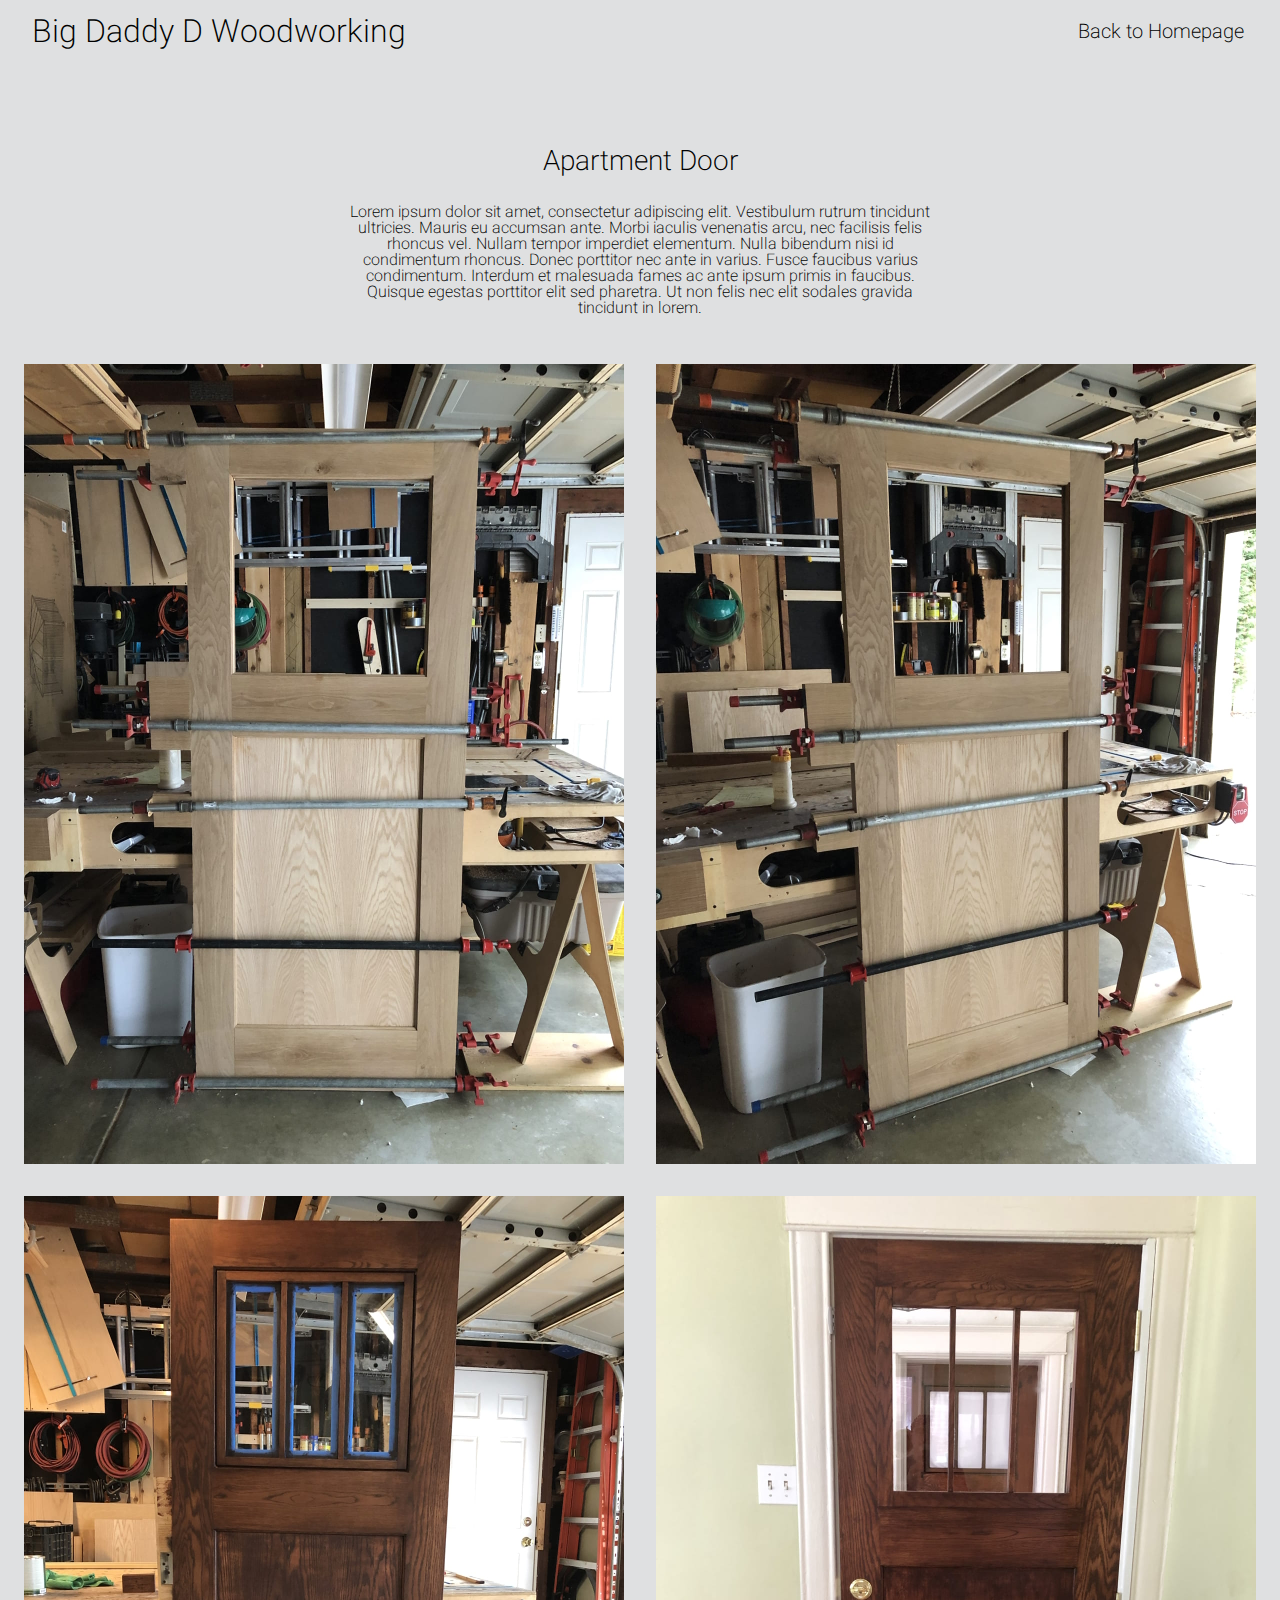
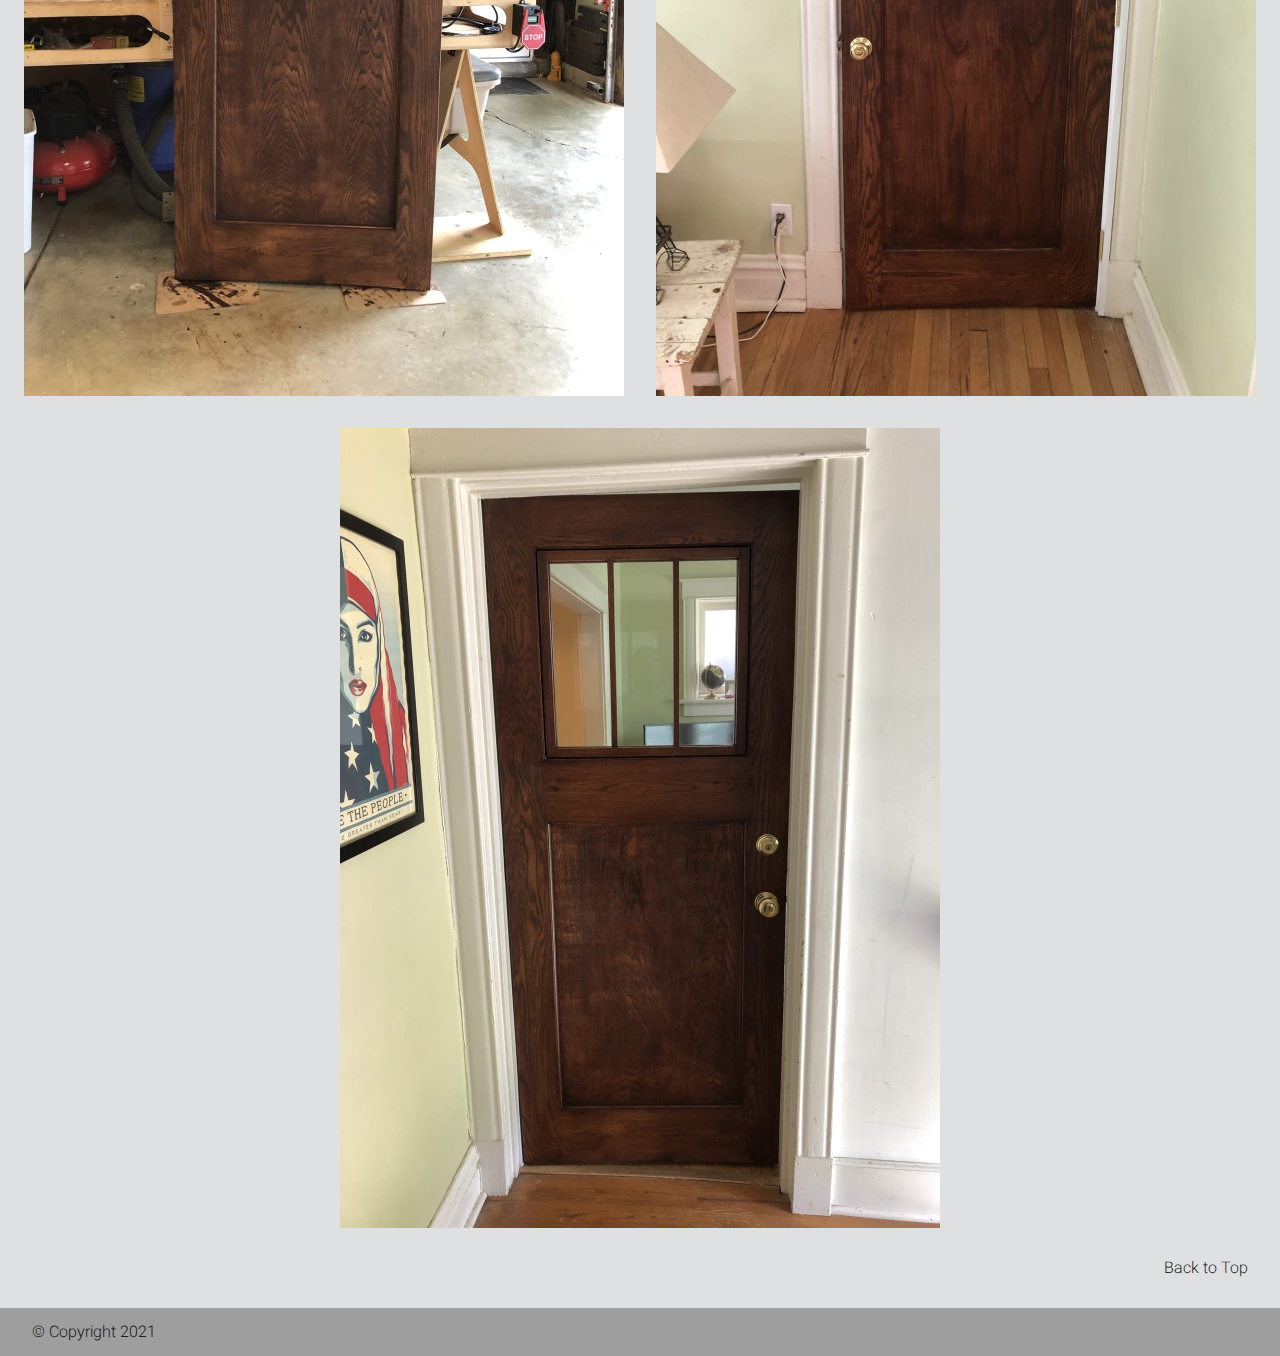
==== aptdoor.html @ bf7a78fa "Revised index.html" ====
<!DOCTYPE html>

<html lang="en">
    <head>
        <meta charset="utf-8">
        <title>Big Daddy D Woodworking</title>
        <link type="text/css" rel="stylesheet" href="main.css">
        <link rel="preconnect" href="https://fonts.gstatic.com">
        <link href="https://fonts.googleapis.com/css2?family=Heebo:wght@100;200;300&display=swap" rel="stylesheet">     
    </head>

    <body>
        
        <!-- <a id="top"></a> gives a link to return back to -->
        <a id="top"></a>
        
        <!-- Heading Container -->
        <div class="headerContainer">
            <header class="header">
                <a href="index.html"><h1>Big Daddy D Woodworking</h1></a>           
            </header>

            <nav>
                <ul>
                    <li id="return"><a href="index.html">Back to Homepage</a></li>
                </ul>
            </nav>
        </div>

        <!-- Beginning of project title and description -->
        <div>
            <h2 class="projectTitle">Apartment Door</h2>

            <p class="description">
                Lorem ipsum dolor sit amet, consectetur adipiscing elit. Vestibulum rutrum tincidunt ultricies. Mauris eu accumsan ante. Morbi iaculis venenatis arcu, nec facilisis felis rhoncus vel. Nullam tempor imperdiet elementum. Nulla bibendum nisi id condimentum rhoncus. Donec porttitor nec ante in varius. Fusce faucibus varius condimentum. Interdum et malesuada fames ac ante ipsum primis in faucibus. Quisque egestas porttitor elit sed pharetra. Ut non felis nec elit sodales gravida tincidunt in lorem.
            </p>
        </div>

        <!-- Image Gallery -->
        <div class="images">
            <img src="images/aptdoor/IMG_0609.jpg" alt="">
            <img src="images/aptdoor/IMG_0611.jpg" alt="">
            <img src="images/aptdoor/IMG_0630.jpg" alt="">
            <img src="images/aptdoor/IMG_0639.jpg" alt="">
            <img src="images/aptdoor/IMG_0640.jpg" alt="">
        </div>

        <!-- Link to top of page -->
        <div class="top">
            <p><a href="#top">Back to Top</a></p>
        </div>
        
        <!-- Footer -->
        <footer>
            <p><small>&copy; Copyright 2021</small></p>
        </footer>

    </body>
</html>
---- main.css ----
/* CSS Reset */

html, body, div, span, applet, object, iframe, h1, h2, h3, h4, h5, h6, p, blockquote, pre, a, abbr, acronym, address, big, cite, code, del, dfn, em, img, ins, kbd, q, s, samp, small, strike, strong, sub, sup, tt, var, b, u, i, center, dl, dt, dd, ol, ul, li, fieldset, form, label, legend, table, caption, tbody, tfoot, thead, tr, th, td, article, aside, canvas, details, embed, figure, figcaption, footer, header, hgroup, menu, nav, output, ruby, section, summary, time, mark, audio, video {
    margin: 0;
    padding: 0;
    border: 0;
    font-size: 100%;
    font: inherit;
    vertical-align: baseline;
}

/* HTML5 display-role reset for older browsers */
article, aside, details, figcaption, figure, footer, header, hgroup, menu, nav, section {
    display: block;
}

body {
    line-height: 1;
}

ol, ul {
    list-style: none;
}

blockquote, q {
    quotes: none;
}

blockquote::before, blockquote::after, q::before, q::after {
    content: "";
    content: none;
}

table {
    border-collapse: collapse;
    border-spacing: 0;
}

/* End of reset */

/* Begin of CSS for site */

body, header, nav, div {
    background-color: #dfe0e1;
    font-weight: 200;
}

h1, h2, nav, ul, li, img, p, .headerContainer, .header, .mainPhotoContainer, .about, .thumbnails, .contact, .logo, footer, .images, .top {
    display: flex;
}

body {
    font-family: 'Heebo', 'Gill Sans', 'Gill Sans MT', 'Trebuchet MS', sans-serif;
}

/* Center Items Vertically */
.about, .about h2, .cur_GalleryDiv, .old_GalleryDiv, .thumbnails, .contact p, .logo img, .description {
    margin-left: auto;
    margin-right: auto;
}

a:link, a:visited {
    text-decoration: none;
    color: black;
}

.headerContainer {
    justify-content: space-between;
    flex-wrap: wrap;
}

.header h1 {
    font-size: 2em;
    padding: 0.50em 0px 0.50em 1em;
}

nav ul {
    list-style-type: none;
    align-items: center;
    padding-right: 1em;
}

nav ul li {
    font-size: 1.25em;
    padding-left: 1em;
    padding-right: 1em;
}

.projectTitle {
    font-size: 1.75em;
    justify-content: center;
    padding: 3em 0em 1em 0em;
}

.description {
    font-size: 1em;
    padding: 0em 0em 2em 0em;
    width: 600px;
    text-align: center;
}

.images {
    flex-wrap: wrap;
    justify-content: center;
    align-items: center;
}

.images img {
    width: 600px;
    height: auto;
    padding: 1em 1em 1em 1em;
}

.mainPhotoContainer img {
    width: 100%;
    height: auto;
}

.about {
    flex-direction: column;
    max-width: 600px;
    text-align: center;
}

.about h2 {
    font-size: 1.75em;
    font-weight: 200;
    line-height: 1.5em;
    padding: 3em 0em 1.5em 0em;
}

.about p {
    font-size: 1.1em;
    padding-top: 1em;
}

hr {
    width: 85%;
    margin-top: 5em;
    margin-bottom: 5em;
}

.cur_GalleryDiv, .old_GalleryDiv {
    background-color: aqua;
    max-width: 820px;
}

.cur_GalleryDiv h2, .old_GalleryDiv h2 {
    font-size: 1.50em;
    font-weight: 200;
}

.old_GalleryDiv {
    background-color: aquamarine;
    max-width: 820px;
}

.old_GalleryDiv h2 {
    font-size
}

.thumbnails {
    flex-wrap: wrap;
    justify-content: center;
    padding: 0em 0em 3em 0em;
}

.thumbnails img {
    width: 200px;
    height: 200px;
    padding: 2px;
}

.contact {
    flex-direction: column;
    text-align: center;
    font-size: 1.25em;
}

.contact p {
    padding: 0.5em 0em 0.5em 0em;
}

.logo img {
    width: 200px;
    height: 200px;
    padding: 2em 0em 3em 0em;
}

.top {
    justify-content: flex-end;
    padding: 1em 2em 2em 0em;
}

footer {
    align-items: center;
    background-color: #9e9e9e;
    width: auto;
    height: 3em;
}

footer p {
    padding-left: 2em;
}
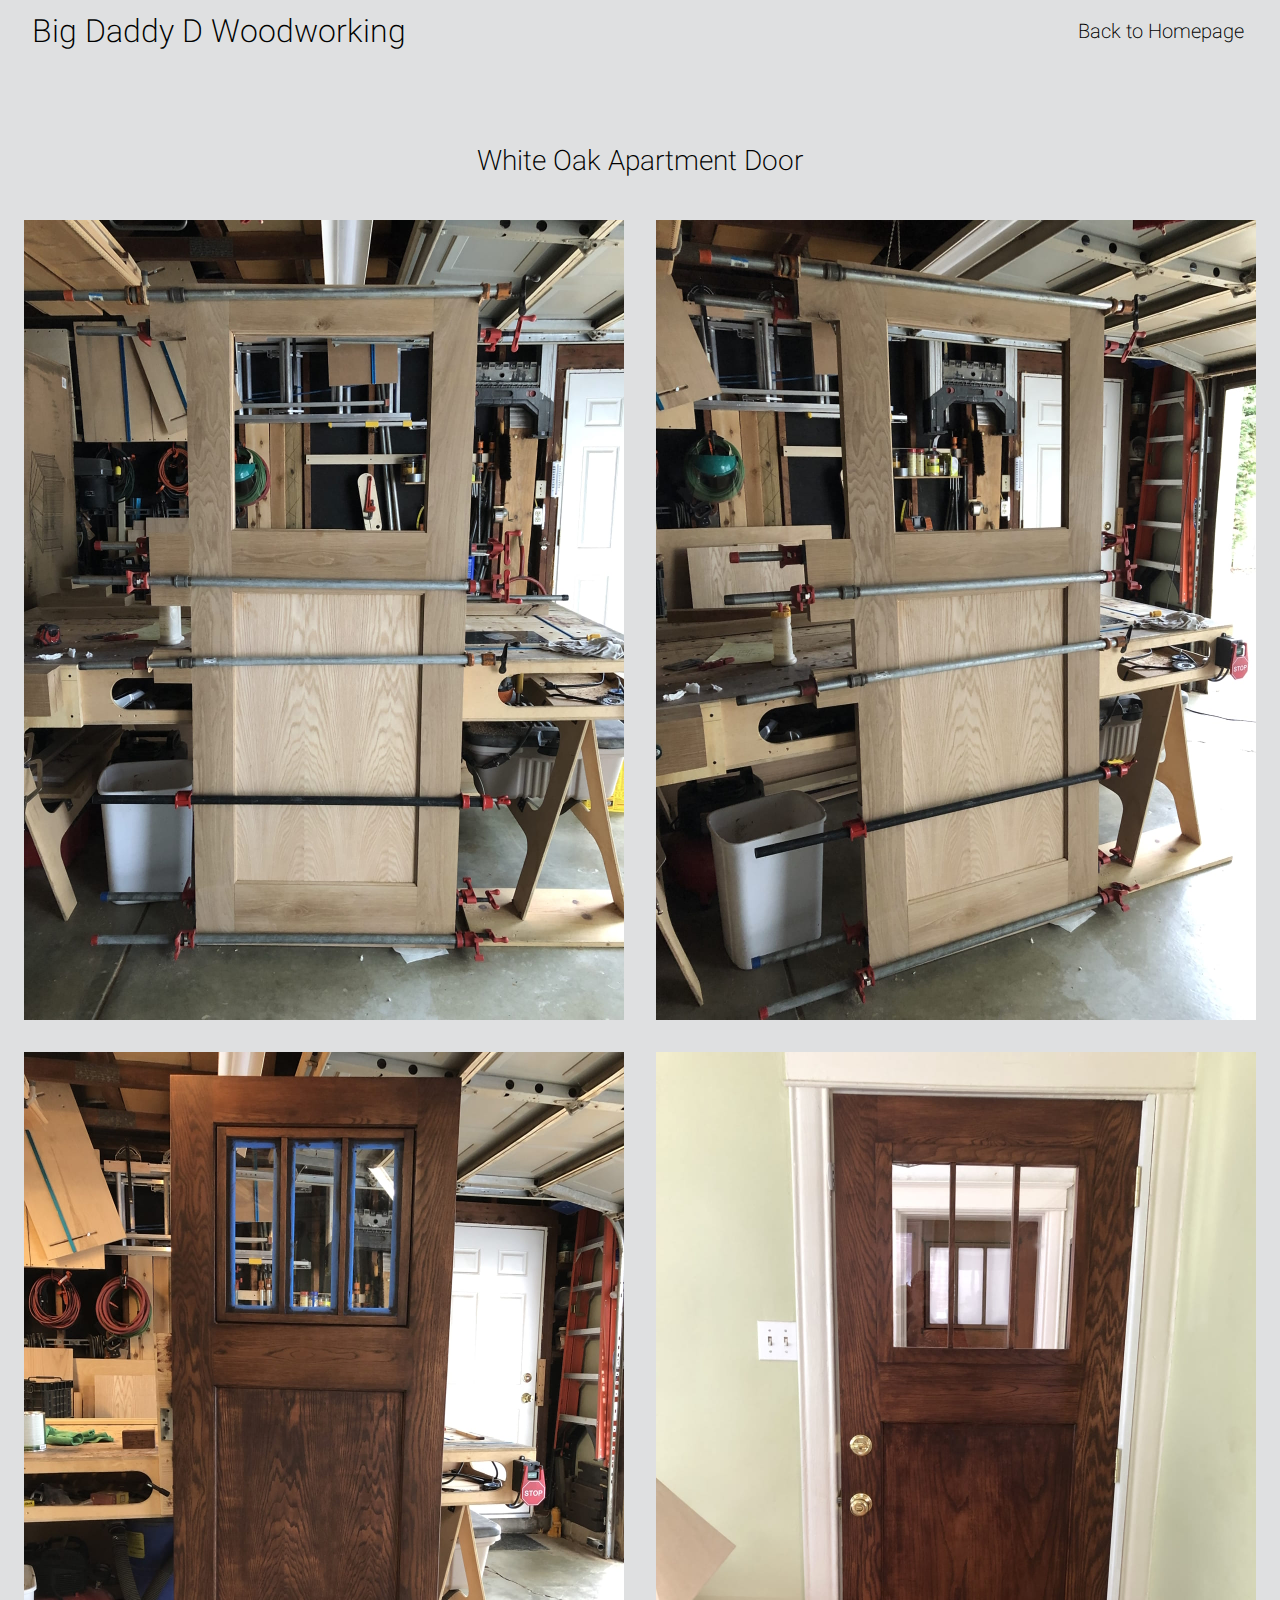
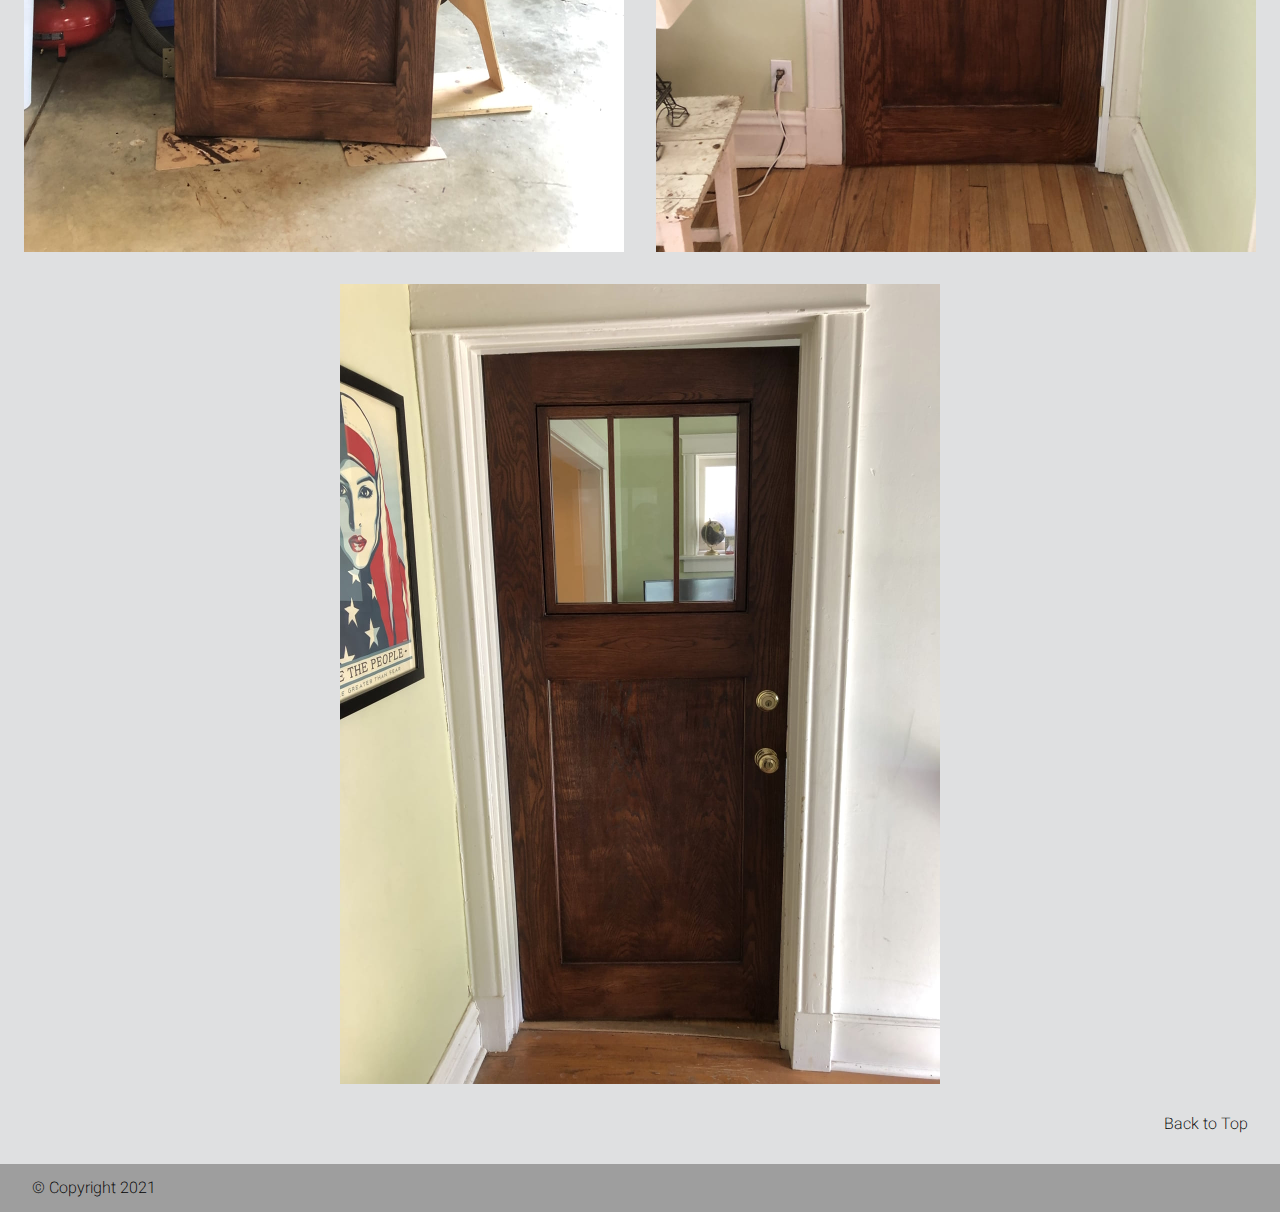
==== commit b79ea842: "Project titles and descriptions" ====
--- a/aptdoor.html
+++ b/aptdoor.html
@@ -29,11 +29,7 @@
 
         <!-- Beginning of project title and description -->
         <div>
-            <h2 class="projectTitle">Apartment Door</h2>
-
-            <p class="description">
-                Lorem ipsum dolor sit amet, consectetur adipiscing elit. Vestibulum rutrum tincidunt ultricies. Mauris eu accumsan ante. Morbi iaculis venenatis arcu, nec facilisis felis rhoncus vel. Nullam tempor imperdiet elementum. Nulla bibendum nisi id condimentum rhoncus. Donec porttitor nec ante in varius. Fusce faucibus varius condimentum. Interdum et malesuada fames ac ante ipsum primis in faucibus. Quisque egestas porttitor elit sed pharetra. Ut non felis nec elit sodales gravida tincidunt in lorem.
-            </p>
+            <h2 class="projectTitle">White Oak Apartment Door</h2>
         </div>
 
         <!-- Image Gallery -->
--- a/main.css
+++ b/main.css
@@ -54,7 +54,7 @@
 }
 
 /* Center Items Vertically */
-.about, .about h2, .cur_GalleryDiv, .old_GalleryDiv, .thumbnails, .contact p, .logo img, .description {
+.about, .about h2, .cur_GalleryDiv, .old_GalleryDiv, .thumbnails, .contact p, .logo img {
     margin-left: auto;
     margin-right: auto;
 }
@@ -90,13 +90,6 @@
     font-size: 1.75em;
     justify-content: center;
     padding: 3em 0em 1em 0em;
-}
-
-.description {
-    font-size: 1em;
-    padding: 0em 0em 2em 0em;
-    width: 600px;
-    text-align: center;
 }
 
 .images {
@@ -141,22 +134,13 @@
 }
 
 .cur_GalleryDiv, .old_GalleryDiv {
-    background-color: aqua;
     max-width: 820px;
 }
 
 .cur_GalleryDiv h2, .old_GalleryDiv h2 {
     font-size: 1.50em;
     font-weight: 200;
-}
-
-.old_GalleryDiv {
-    background-color: aquamarine;
-    max-width: 820px;
-}
-
-.old_GalleryDiv h2 {
-    font-size
+    padding-bottom: 0.5em;
 }
 
 .thumbnails {
